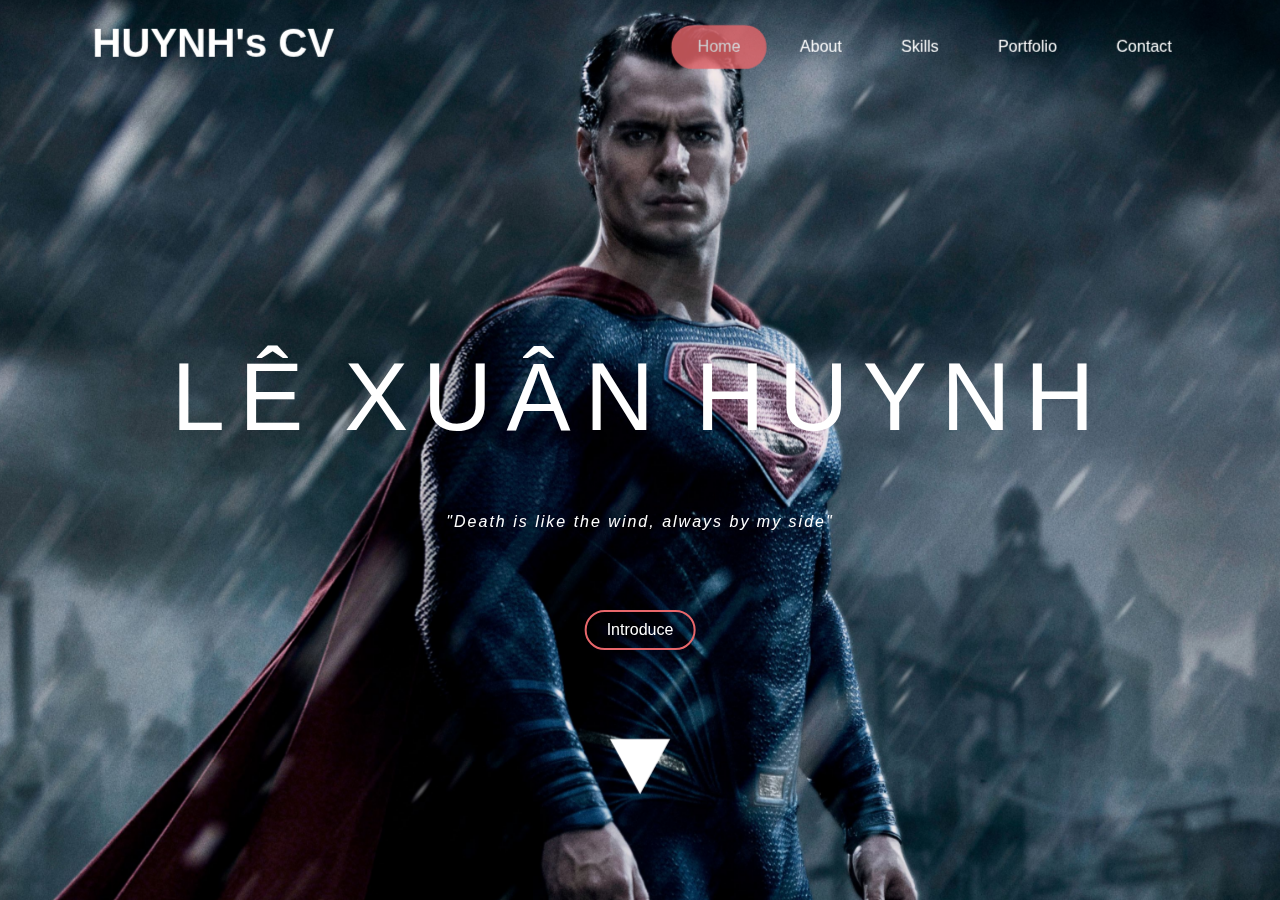
==== index.html @ 27d0b6aa "Update" ====
<!doctype html>
<html lang="en">

<head>
    <title>My Cv</title>
    <!-- Required meta tags -->
    <meta charset="utf-8">
    <meta name="viewport" content="width=device-width, initial-scale=1, shrink-to-fit=no">
    <link rel="shortcut icon" type="image/png"
        href="https://yt3.ggpht.com/ytc/AAUvwng1mEXQg8LrH_cyD7ntn_5B87gG-hlyP-q6hOZ5Lg=s176-c-k-c0x00ffffff-no-rj-mo">
    <link rel="stylesheet" href="https://maxcdn.bootstrapcdn.com/font-awesome/4.7.0/css/font-awesome.min.css">
    <!-- Bootstrap CSS -->
    <link rel="stylesheet" href="https://maxcdn.bootstrapcdn.com/bootstrap/4.3.1/css/bootstrap.min.css">
    <link rel="stylesheet" href="./assets/css/main.css">



    <style>
        /* width */
        ::-webkit-scrollbar {
            width: 9px;
        }

        /* Track */
        ::-webkit-scrollbar-track {
            box-shadow: inset 0 0 5px grey;
            border-radius: 10px;
        }

        /* Handle */
        ::-webkit-scrollbar-thumb {
            background: #e8676b;
            border-radius: 5px;
        }

        /* Handle on hover */
        ::-webkit-scrollbar-thumb:hover {
            background: #b30000;
        }

        #toTop:active {
            background-color: #555;
        }

        #toTop.show {
            opacity: 1;
            visibility: visible;
            right: 40px;
            background-color: transparent;
        }


        /* nav */
        #narbar {
            position: fixed;
            top: -200px;
            opacity: 0;
            visibility: hidden;
            transition: all 0.5s;
            display: flex;
            justify-content: space-around;

        }

        #narbar h2 {
            margin-top: .5rem;
            display: flex;
            align-items: center;
            padding-left: 100px;

        }

        #narbar ul {
            margin-top: 1rem;
            padding-right: 100px;
        }

        #narbar ul li {
            list-style: none;
            float: left;
            margin-left: 30px;
        }

        #narbar ul li a {
            /* display: inline-block; */
            /* margin-left: 30px; */
            color: gray;
            font-size: 14px;
            transition: all 0.3s; 
        }

        #narbar ul li a:hover {
            color: #38DCC8;
        }

        #narbar ul li a.active {
            /* border-bottom: 2px solid white; */
            color: #38DCC8;
        }

        /* .page-section {
            height: 300px;
            width: 50%;
            margin-left: 35%;
            margin-top: 5%;
            padding: 3em;
            background: linear-gradient(45deg, #43cea2 10%, #185a9d 90%);
            color: white;
            box-shadow: 0px 3px 10px 0px rgba(0, 0, 0, 0.5);
        } */



        #narbar.show {
            top: 0;
            opacity: 1;
            visibility: visible;
        }
    </style>
</head>

<body>

    <div id="main">
        <div id="top" class="n11 page-section"></div>


        <!-- <div class="jarallax team2" style="background-image:url(./91480c79dcdb86fff74484c9aa607c8a.jpg);"> -->
        <!-- <div class="team-dot h-100"> -->
        <!-- <div> -->
        <header id="" class="jarallax team2 "
            style="background-image:url(./assets/images/2797c870a7a4f11364b8851db24fbaa9.jpg);">
            <div class="header container">
                <div class="logo">
                    <h1 id="brand"><a class="" href="index.html" style="font-weight: bold;">HUYNH's CV</a>
                    </h1>
                </div>
                <nav class="nav navbar-default">
                    <ul class="nav navbar-nav">
                        <li class="active"><a href="index.html" class="active" id="nav0">Home</a></li>
                        <li><a class="" id="nav1">About</a></li>
                        <li><a class="" id="nav2">Skills</a></li>
                        <li><a class="" id="nav3">Portfolio</a>
                        </li>
                        <li><a class="" id="nav4">Contact</a></li>
                    </ul>
                </nav>
            </div>

            <a href="#about">
                <div class="down"></div>
            </a>
        </header>
        <div class="slogan">
            <!-- <h1>BEST YASUO</h1> -->
            <p class="" style="line-height:1.2em;"><span style="letter-spacing:0.15em;">Lê</span><span
                    style="letter-spacing:0em;"> </span><span style="letter-spacing:0.15em;">Xuân</span><span
                    style="letter-spacing:0em;">
                </span><span style="letter-spacing:0.15em;">Huynh</span></p>


        </div>

        <div class="readmore">
            <p class="say" style="font-style: italic;">"Death is like the wind, always by my side"</p>

            <a type="button" data-toggle="modal" data-target="#exampleModal">
                Introduce
            </a>
        </div>


        <!-- </div> -->

        <!-- </div> -->


        <!-- </div> -->


        <section class="">


            <div class="">
                <div id="about" class="n12 page-section">
                    <div class="container">
                        <div class="row"
                            style="background-image: url(assets/images/2020704f3dff-a9e0-4f6e-a708-579ed6a3775a.webp);">
                            <div class="col-md-2 col-sm col"></div>

                            <div class="col-md-4 col-sm-12 col-12">
                                <div class="square1 mx-auto">
                                    <h2>About</h2>
                                    <h2>Me!</h2>
                                </div>
                            </div>
                            <!-- <div class="col-1"></div> -->
                            <div class="col-md-4 col-sm-12 col-12 ">
                                <div class="square2 mx-auto">
                                    <div class="text">

                                        <p>Xin chào! Tôi là Lê Xuân Huynh. I am a Fresher Web Developer. Mong muốn trở
                                            thành
                                            một Web Developer của công ty để nâng cao kinh nghiệm xây dựng website thỏa
                                            mãn đam mê. Học hỏi tích lũy kinh nghiệm khả năng từ các Anh/Chị trong công
                                            ty. Mong muốn trở thành nhân viên chính thức trong công ty và đem về cho
                                            công ty 1 tỉ đô lợi nhuận với thời gian
                                            ngắn nhất.</p>

                                    </div>

                                </div>
                            </div>
                            <div class="col-md-2 col-sm col"></div>

                        </div>
                    </div>

                </div>


                <div class="jarallax team1" style="background-image:url(assets/images/GLUviaz.jpg);">
                    <div class="team-dot" style="padding-bottom: 80px;">
                        <div id="skills" class="n13 page-section">
                            <h2 id="" class=" text-center d-inline-block">My Skills</h2>
                            <div class="container-fluid">

                                <div class="row m-0 p-0">
                                    <div class="col-md-1"></div>
                                    <div class="col-md-2 col-sm-12">
                                        <div class="square mx-auto">
                                            <img class="img-fluid" src="./assets/images/download.png" alt="">

                                            <div class="team-caption1 team-caption">

                                            </div>
                                            <span>HTML5</span>
                                            <figcaption></figcaption>

                                        </div>
                                    </div>
                                    <div class="col-md-2 col-sm-12">
                                        <div class="square mx-auto"><img style="transform: scale(1.19);"
                                                class="img-fluid" src="./assets/images/css3.svg" alt="">
                                            <div class="team-caption2 team-caption">

                                            </div><span>CSS3/SCSS</span>
                                            <figcaption></figcaption>
                                        </div>
                                    </div>
                                    <div class="col-md-2 col-sm-12">
                                        <div class="square mx-auto"><img class="img-fluid"
                                                src="./assets/images/js-logo.png" alt="">
                                            <div class="team-caption3 team-caption">

                                            </div><span>JAVASCRIPT</span>
                                            <figcaption></figcaption>
                                        </div>
                                    </div>
                                    <div class="col-md-2 col-sm-12">
                                        <div class="square mx-auto"><img class="img-fluid"
                                                src="./assets/images/jquery-logo-vertical_large_square.png" alt="">
                                            <div class="team-caption4 team-caption">


                                            </div><span>JQUERY</span>
                                            <figcaption></figcaption>


                                        </div>

                                    </div>
                                    <div class="col-md-2 col-sm-12">
                                        <div class="square mx-auto">
                                            <img class="img-fluid" src="./assets/images/bootstrap-stack.png" alt=""
                                                style="transform: scale(2);">

                                            <div class="team-caption6 team-caption">

                                            </div>
                                            <span>BOOTSTRAP4</span>
                                            <figcaption></figcaption>

                                        </div>
                                    </div>


                                </div>
                                <div class="row m-0 p-0">
                                    <div class="col-md-1"></div>

                                    <div class="col-md-2 col-sm-12">
                                        <div class="square mx-auto"><img class="img-fluid"
                                                src="./assets/images/new-php-logo.svg" alt="">
                                            <div class="team-caption5 team-caption">
                                            </div><span>PHP</span>
                                            <figcaption></figcaption>
                                        </div>
                                    </div>
                                    <!-- <div class="col-md-1"></div> -->
                                    <div class="col-md-2 col-sm-12">
                                        <div class="square mx-auto"><img class="img-fluid"
                                                src="./assets/images/MySQL-logo-17DB4E5FD6-seeklogo.com.png" alt="">
                                            <div class="team-caption7 team-caption">

                                            </div><span>MYSQL</span>
                                            <figcaption></figcaption>
                                        </div>
                                    </div>
                                    <div class="col-md-2 col-sm-12">
                                        <div class="square mx-auto"><img class="img-fluid"
                                                src="./assets/images/44521256.png" alt="">
                                            <div class="team-caption8 team-caption">

                                            </div><span>CODEIGNITER3</span>
                                            <figcaption></figcaption>
                                        </div>
                                    </div>
                                    <div class="col-md-2 col-sm-12">
                                        <div class="square mx-auto"><img class="img-fluid"
                                                src="./assets/images/1200px-Laravel.svg.png" alt="">
                                            <div class="team-caption9 team-caption">


                                            </div><span>LARAVEL</span>
                                            <figcaption></figcaption>


                                        </div>
                                    </div>
                                    <div class="col-md-2 col-sm-12">
                                        <div class="square mx-auto"><img class="img-fluid"
                                                src="./assets/images/1200px-React-icon.svg.png" alt=""
                                                style="transform: scale(1.6);">
                                            <div class="team-caption10 team-caption">


                                            </div><span>REACT JS</span>
                                            <figcaption></figcaption>


                                        </div>
                                    </div>
                                    <div class="col-md-1"></div>

                                </div>
                            </div>
                        </div>
                    </div>
                </div>
                <div id="portfolio" class="n14 page-section" style="background-color: black;">
                    <h2 id="" class="text-center">Portfolio</h2>
                    <div class="container">
                        <div class="agile-team-grids d-flex flex-row row">
                            <div class="col-md-3 col-sm-6 col-12 team-grid">
                                <div class="flip-container">
                                    <div class="flipper">
                                        <div class="front">
                                            <img src="t1.jpg" alt="" class="img-fluid" />
                                        </div>
                                        <div class="back">
                                            <h4>Project 1</h4>
                                            <p>Vestibulum </p>
                                            <div class="w3l-social">
                                                <ul>
                                                    <li><a href="#" title="Github"><i class="fa fa-github"></i></a></li>
                                                    <li><a href="#" title="Demo"><i class="fa fa-eye"></i></a></li>
                                                    <li><a href="#"><i class="fa fa-rss"></i></a></li>
                                                </ul>
                                            </div>
                                        </div>
                                    </div>
                                </div>
                            </div>
                            <div class="col-md-3  col-sm-6 col-12 team-grid">
                                <div class="flip-container">
                                    <div class="flipper">
                                        <div class="front">
                                            <img src="t2.jpg" alt="" />
                                        </div>
                                        <div class="back">
                                            <h4>Project 2</h4>
                                            <p>Quisque vitae</p>
                                            <div class="w3l-social">
                                                <ul>
                                                    <li><a href="#" title="Github"><i class="fa fa-github"></i></a></li>
                                                    <li><a href="#" title="Demo"><i class="fa fa-eye"></i></a></li>
                                                    <li><a href="#"><i class="fa fa-rss"></i></a></li>
                                                </ul>
                                            </div>
                                        </div>
                                    </div>
                                </div>
                            </div>
                            <div class="col-md-3  col-sm-6 col-12 team-grid">
                                <div class="flip-container">
                                    <div class="flipper">
                                        <div class="front">
                                            <img src="t3.jpg" alt="" />
                                        </div>
                                        <div class="back">
                                            <h4>Project 3</h4>
                                            <p>Nulla molestie</p>
                                            <div class="w3l-social">
                                                <ul>
                                                    <li><a href="#" title="Github"><i class="fa fa-github"></i></a></li>
                                                    <li><a href="#" title="Demo"><i class="fa fa-eye"></i></a></li>
                                                    <li><a href="#"><i class="fa fa-rss"></i></a></li>
                                                </ul>
                                            </div>
                                        </div>
                                    </div>
                                </div>
                            </div>
                            <div class="col-md-3  col-sm-6 col-12 team-grid">
                                <div class="flip-container">
                                    <div class="flipper">
                                        <div class="front">
                                            <img src="t4.jpg" alt="" />
                                        </div>
                                        <div class="back">
                                            <h4>Project 4</h4>
                                            <p>Aliquam non</p>
                                            <div class="w3l-social">
                                                <ul>
                                                    <li><a href="#" title="Github"><i class="fa fa-github"></i></a></li>
                                                    <li><a href="#" title="Demo"><i class="fa fa-eye"></i></a></li>
                                                    <li><a href="#"><i class="fa fa-rss"></i></a></li>
                                                </ul>
                                            </div>
                                        </div>
                                    </div>
                                </div>
                            </div>
                        </div>
                    </div>
                </div>
                <!-- <div class="jarallax team2" style="background-image:url(./assets/images/c6d27ee5d7b8e9024136153b9940ea47.jpg);">
                    <div class="team-dot h-100">

                    </div>


                </div> -->



                <div id="contact" class="n15 page-section">
                    <h1 id="" class="text-center">Contact</h1>
                </div>

            </div>

        </section>

        <!-- jarallax -->
        <div class="jarallax" id="">
        </div>




    </div>


    <div id="toTop">
        <a>
            <i class="fa fa-arrow-up" aria-hidden="true"></i>
        </a>
        <a id="button"></a>
    </div>

    <div>
        <nav class="nav bg-white w-100" id="narbar">
            <h2>HUYNH</h2>
            <ul class="menu">
                <li><a class="nav-link nn1" href="#top">Home</a></li>
                <li><a class="nav-link nn1" href="#about">About</a></li>
                <li><a class="nav-link nn1" href="#skills">Skills</a></li>
                <li><a class="nav-link nn1" href="#portfolio">Portfolio</a></li>
                <li><a class="nav-link nn1" href="#contact">Contact</a></li>
            </ul>
        </nav>
    </div>


    <footer>

    </footer>


    <!-- </main> -->




    <!-- <div id="back-to-top button" style="position: fixed;
    top: 90%;
    right: 50px;border: 1px solid red;padding:10px 10px;">
        <i class="fa fa-arrow-up" style="color: red;"></i>
    </div> -->

    <!-- modal -->
    <div class="modal fade" id="exampleModal" tabindex="-1" role="dialog" aria-labelledby="exampleModalLabel"
        aria-hidden="true">
        <div class="modal-dialog" role="document">
            <div class="modal-content">
                <div class="modal-header">
                    <h5 class="modal-title" id="exampleModalLabel">Super Man</h5>
                    <button type="button" class="close" data-dismiss="modal" aria-label="Close">
                        <span aria-hidden="true">&times;</span>
                    </button>
                </div>
                <div class="modal-body pb-1">
                    <div class="agileits-w3layouts-info">
                        <img class="img-fluid"
                            src="https://i.pinimg.com/originals/27/97/c8/2797c870a7a4f11364b8851db24fbaa9.jpg" alt="" />
                        <p class="m-0">I'm Huynh. And i am Super Man !</p>
                    </div>
                </div>
                <!-- <div class="modal-footer">
                    <button type="button" class="btn btn-secondary" data-dismiss="modal">Close</button>
                    <button type="button" class="btn btn-primary">Save changes</button>
                </div> -->
            </div>
        </div>
    </div>

    <!-- //modal -->

    <!-- Back to top button -->





    <!-- Optional JavaScript -->
    <!-- jQuery first, then Popper.js, then Bootstrap JS -->
    <script src="https://ajax.googleapis.com/ajax/libs/jquery/3.3.1/jquery.min.js"></script>
    <script src="https://cdnjs.cloudflare.com/ajax/libs/popper.js/1.14.7/umd/popper.min.js"></script>
    <script src="https://maxcdn.bootstrapcdn.com/bootstrap/4.3.1/js/bootstrap.min.js"></script>
    <script src="https://unpkg.com/jarallax@1/dist/jarallax.min.js"></script>
    <script src="./assets/js/main.js"></script>
    <script src="./assets/js/scrollActiveNav.js"></script>
    <script>
       

    </script>



</body>

</html>
---- assets/css/main.css ----
@import "parallax.css";
@import "style.css";
@import "flip.css";
@import "jarallax.css";
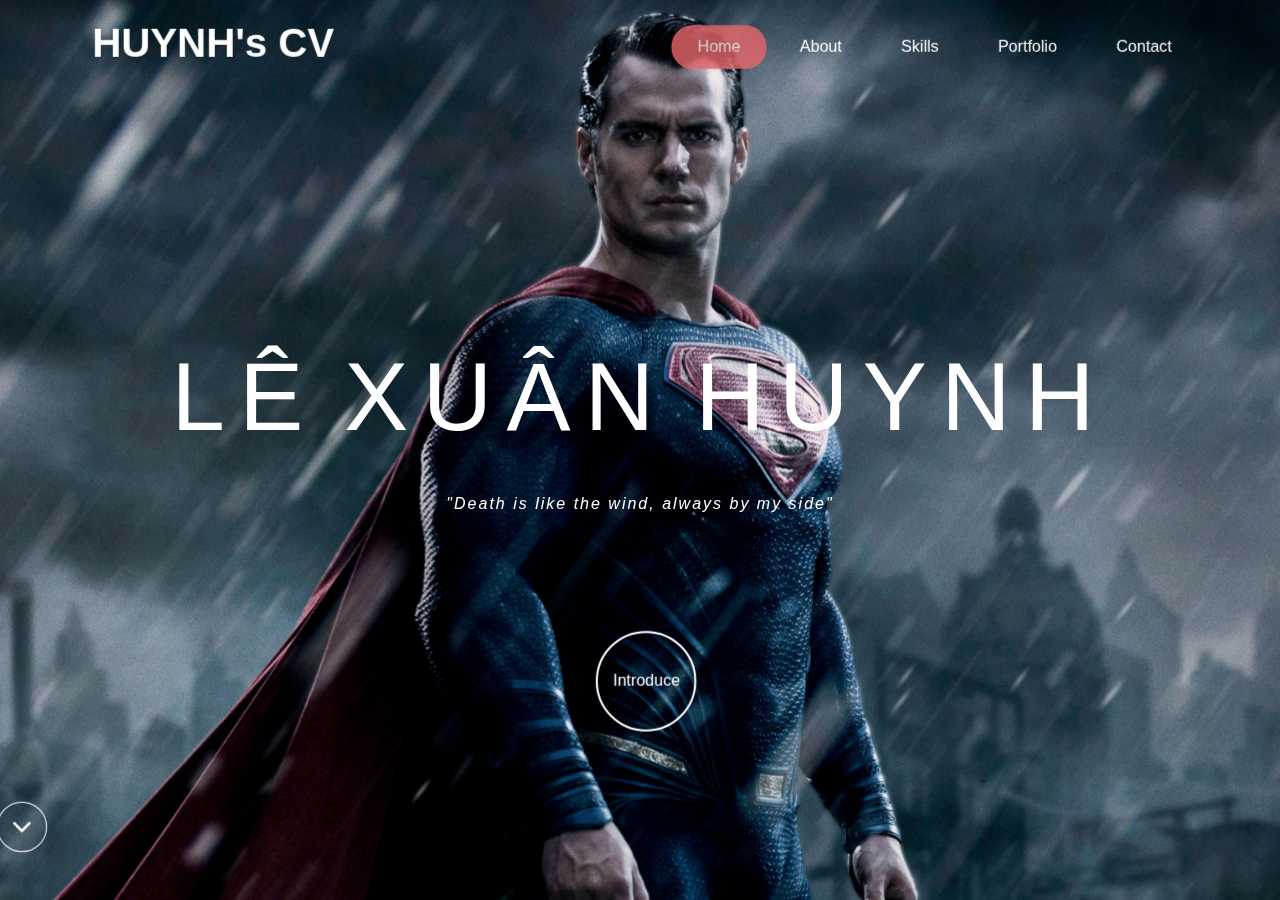
==== commit 577c94f9: "update" ====
--- a/index.html
+++ b/index.html
@@ -1,4 +1,4 @@
-<!doctype html>
+<!DOCTYPE html>
 <html lang="en">
 
 <head>
@@ -12,7 +12,9 @@
     <!-- Bootstrap CSS -->
     <link rel="stylesheet" href="https://maxcdn.bootstrapcdn.com/bootstrap/4.3.1/css/bootstrap.min.css">
     <link rel="stylesheet" href="./assets/css/main.css">
-
+    <link rel="preconnect" href="https://fonts.gstatic.com">
+    <link href="https://fonts.googleapis.com/css2?family=Mulish:wght@300&display=swap" rel="stylesheet">
+    <link rel="stylesheet" href="./assets/css/animate.css" />
 
 
     <style>
@@ -53,13 +55,14 @@
         /* nav */
         #narbar {
             position: fixed;
-            top: -200px;
+            top: -100px;
             opacity: 0;
             visibility: hidden;
             transition: all 0.5s;
             display: flex;
             justify-content: space-around;
-
+            border-bottom: 1px solid rgba(0, 0, 0, .03);
+            /* border-bottom-color: ; */
         }
 
         #narbar h2 {
@@ -86,7 +89,7 @@
             /* margin-left: 30px; */
             color: gray;
             font-size: 14px;
-            transition: all 0.3s; 
+            transition: all 0.3s;
         }
 
         #narbar ul li a:hover {
@@ -116,6 +119,94 @@
             opacity: 1;
             visibility: visible;
         }
+
+        hr {
+            position: relative;
+            height: 1px;
+            background: white;
+            border: none;
+            outline: none;
+            margin: 3em 3em 5em;
+            bottom: 425px;
+        }
+
+        hr:before {
+            content: attr(data-symbol);
+            position: absolute;
+            top: 0;
+            left: 50%;
+            background: black;
+            color: white;
+            padding: 0.5em 3em;
+            transform: translate(-50%, -50%);
+        }
+
+        hr#nine:before {
+            /* border: 1px solid white; */
+            padding: 1em 1.25em;
+            background-color: transparent;
+            /* border-radius: 50%; */
+        }
+
+        .block {
+            display: flex;
+            align-items: center;
+            justify-content: center;
+            color: white;
+            border-radius: 100%;
+            position: absolute;
+            left: 46.6%;
+            bottom: 170px;
+            margin: 300px auto 0;
+            width: 100px;
+            height: 100px;
+            background: none;
+            border: 2px solid white;
+        }
+
+
+
+        .block:hover::after,
+        .block:hover::before {
+            content: '';
+            position: absolute;
+            left: -2px;
+            top: -2px;
+            border-radius: 100%;
+            background: linear-gradient(45deg, #fb0094, #0000ff, #00ff00, #ffff00, #ff0000, #fb0094,
+                    #0000ff, #00ff00, #ffff00, #ff0000);
+            background-size: 400%;
+            width: calc(100% + 4px);
+            height: calc(100% + 4px);
+            z-index: -1;
+            animation: steam 20s linear infinite;
+        }
+
+        .block:hover {
+            border: none;
+            background-color: black;
+
+        }
+
+        .block:hover::after {
+            /* filter: blur(50px); */
+        }
+
+
+        @keyframes steam {
+            0% {
+                background-position: 0 0;
+            }
+
+            50% {
+                background-position: 400% 0;
+            }
+
+            100% {
+                background-position: 0 0;
+            }
+        }
+        
     </style>
 </head>
 
@@ -128,7 +219,7 @@
         <!-- <div class="jarallax team2" style="background-image:url(./91480c79dcdb86fff74484c9aa607c8a.jpg);"> -->
         <!-- <div class="team-dot h-100"> -->
         <!-- <div> -->
-        <header id="" class="jarallax team2 "
+        <header id="" class="jarallax team2"
             style="background-image:url(./assets/images/2797c870a7a4f11364b8851db24fbaa9.jpg);">
             <div class="header container">
                 <div class="logo">
@@ -145,11 +236,40 @@
                         <li><a class="" id="nav4">Contact</a></li>
                     </ul>
                 </nav>
+                <label for="chk" class="show-menu-btn">
+                    <i class="fa fa-bars" aria-hidden="true"></i>
+                </label>
+
+                <input type="checkbox" class="form-check-input" name="" id="chk">
+
+
+                <nav class="nav justify-content-center" id="navbar-alt">
+                    <a class="nav-link" id="alt0" style="padding-top: 1rem;">Home</a>
+                    <a class="nav-link" id="alt1" >About</a>
+                    <a class="nav-link" id="alt2" >Skills</a>
+                    <a class="nav-link" id="alt3" >Portfolio</a>
+                    <a class="nav-link" id="alt4" style="padding-bottom: 1rem;">Contact</a>
+                </nav>
             </div>
-
             <a href="#about">
+                <div class="animated downn bounce infinite text-center slow"
+                    style="animation-duration: 2s;position: absolute;bottom:50px;">
+                    <i class="fa fa-angle-down" aria-hidden="true" style="color: #FFFFFF;
+                    font-size: 2em;
+                    border: solid 1px #FFFFFF;
+                    width: 50px;
+                    height: 50px;
+                    padding: .25em 0 0 0;
+                    border-radius: 50%;"></i>
+                </div>
+            </a>
+            <div type="button" data-toggle="modal" data-target="#exampleModal" class="block">
+                Introduce
+            </div>
+            <!-- <a href="#about">
                 <div class="down"></div>
-            </a>
+            </a> -->
+
         </header>
         <div class="slogan">
             <!-- <h1>BEST YASUO</h1> -->
@@ -159,14 +279,20 @@
                 </span><span style="letter-spacing:0.15em;">Huynh</span></p>
 
 
+
         </div>
+
+        <!-- <hr id="nine" data-symbol="‡"> -->
+
+        <!-- <div id="box" class="box"
+            style="width: 50px; height: 50px;background-color: white;clip-path: polygon(50% 100%, 0 0, 100% 0);">
+        </div> -->
 
         <div class="readmore">
             <p class="say" style="font-style: italic;">"Death is like the wind, always by my side"</p>
 
-            <a type="button" data-toggle="modal" data-target="#exampleModal">
-                Introduce
-            </a>
+
+            <!-- <div class="block"></div> -->
         </div>
 
 
@@ -182,24 +308,26 @@
 
 
             <div class="">
-                <div id="about" class="n12 page-section">
+                <div id="about" class="n12 page-section"
+                    style="background: radial-gradient(100% 100% at top, transparent 0%, #38dcc8 51%);">
                     <div class="container">
                         <div class="row"
                             style="background-image: url(assets/images/2020704f3dff-a9e0-4f6e-a708-579ed6a3775a.webp);">
-                            <div class="col-md-2 col-sm col"></div>
-
-                            <div class="col-md-4 col-sm-12 col-12">
+                            <div class="col-lg-2 col-sm col-md-0"></div>
+
+                            <div class="col-md-6 col-lg-4 col-sm-12 col-12">
                                 <div class="square1 mx-auto">
                                     <h2>About</h2>
                                     <h2>Me!</h2>
                                 </div>
                             </div>
                             <!-- <div class="col-1"></div> -->
-                            <div class="col-md-4 col-sm-12 col-12 ">
+                            <div class="col-md-6 col-lg-4 col-sm-12 col-12 ">
                                 <div class="square2 mx-auto">
                                     <div class="text">
 
-                                        <p>Xin chào! Tôi là Lê Xuân Huynh. I am a Fresher Web Developer. Mong muốn trở
+                                        <p style="font-style: italic;">Xin chào! Tôi là Lê Xuân Huynh. I am a Fresher
+                                            Web Developer. Mong muốn trở
                                             thành
                                             một Web Developer của công ty để nâng cao kinh nghiệm xây dựng website thỏa
                                             mãn đam mê. Học hỏi tích lũy kinh nghiệm khả năng từ các Anh/Chị trong công
@@ -211,7 +339,7 @@
 
                                 </div>
                             </div>
-                            <div class="col-md-2 col-sm col"></div>
+                            <div class="col-lg-2 col-sm col-md-0"></div>
 
                         </div>
                     </div>
@@ -220,16 +348,16 @@
 
 
                 <div class="jarallax team1" style="background-image:url(assets/images/GLUviaz.jpg);">
-                    <div class="team-dot" style="padding-bottom: 80px;">
+                    <div class="team-dot" style="padding-bottom: 100px;">
                         <div id="skills" class="n13 page-section">
-                            <h2 id="" class=" text-center d-inline-block">My Skills</h2>
+                            <h2 id="" class="text-center d-inline-block">My Skills</h2>
                             <div class="container-fluid">
 
                                 <div class="row m-0 p-0">
-                                    <div class="col-md-1"></div>
-                                    <div class="col-md-2 col-sm-12">
+                                    <!-- <div class="col-md-1"></div> -->
+                                    <div class="col-sm-6 col-md-2 col-lg-2 cc">
                                         <div class="square mx-auto">
-                                            <img class="img-fluid" src="./assets/images/download.png" alt="">
+                                            <img class="img-fluid" src="./assets/images/download.png" alt="" width="150" height="150">
 
                                             <div class="team-caption1 team-caption">
 
@@ -239,27 +367,27 @@
 
                                         </div>
                                     </div>
-                                    <div class="col-md-2 col-sm-12">
-                                        <div class="square mx-auto"><img style="transform: scale(1.19);"
-                                                class="img-fluid" src="./assets/images/css3.svg" alt="">
+                                    <div class="col-sm-6 col-md-2 col-lg-2">
+                                        <div class="square mx-auto"><img style="/*transform: scale(1.19);*/"
+                                                class="img-fluid" src="./assets/images/css3.svg" alt="" width="150" height="150">
                                             <div class="team-caption2 team-caption">
 
                                             </div><span>CSS3/SCSS</span>
                                             <figcaption></figcaption>
                                         </div>
                                     </div>
-                                    <div class="col-md-2 col-sm-12">
+                                    <div class="col-sm-6 col-md-2 col-lg-2">
                                         <div class="square mx-auto"><img class="img-fluid"
-                                                src="./assets/images/js-logo.png" alt="">
+                                                src="./assets/images/js-logo.png" alt="" width="150" height="150">
                                             <div class="team-caption3 team-caption">
 
                                             </div><span>JAVASCRIPT</span>
                                             <figcaption></figcaption>
                                         </div>
                                     </div>
-                                    <div class="col-md-2 col-sm-12">
+                                    <div class="col-sm-6 col-md-2 col-lg-2">
                                         <div class="square mx-auto"><img class="img-fluid"
-                                                src="./assets/images/jquery-logo-vertical_large_square.png" alt="">
+                                                src="./assets/images/jquery-logo-vertical_large_square.png" alt="" width="150" height="150">
                                             <div class="team-caption4 team-caption">
 
 
@@ -270,10 +398,10 @@
                                         </div>
 
                                     </div>
-                                    <div class="col-md-2 col-sm-12">
+                                    <div class="col-sm-6 col-md-2 col-lg-2">
                                         <div class="square mx-auto">
                                             <img class="img-fluid" src="./assets/images/bootstrap-stack.png" alt=""
-                                                style="transform: scale(2);">
+                                                style="/*transform: scale(2);*/" width="150" height="150">
 
                                             <div class="team-caption6 team-caption">
 
@@ -283,42 +411,46 @@
 
                                         </div>
                                     </div>
-
-
-                                </div>
-                                <div class="row m-0 p-0">
-                                    <div class="col-md-1"></div>
-
-                                    <div class="col-md-2 col-sm-12">
+                                    <!-- <div class="col-md-1 col-sm-0"></div> -->
+                                    <!-- <div class="col-md-1"></div> -->
+
+                                    
+
+
+                                <!-- </div> -->
+                                <!-- <div class="row m-0 p-0"> -->
+                                    
+                                    <!-- <div class="col-md-1 cil-sm-0"></div> -->
+                                    <div class="col-sm-6 col-md-2 col-lg-2 cc">
                                         <div class="square mx-auto"><img class="img-fluid"
-                                                src="./assets/images/new-php-logo.svg" alt="">
+                                                src="./assets/images/new-php-logo.svg" alt="" width="150" height="150">
                                             <div class="team-caption5 team-caption">
                                             </div><span>PHP</span>
                                             <figcaption></figcaption>
                                         </div>
                                     </div>
                                     <!-- <div class="col-md-1"></div> -->
-                                    <div class="col-md-2 col-sm-12">
+                                    <div class="col-sm-6 col-md-2 col-lg-2">
                                         <div class="square mx-auto"><img class="img-fluid"
-                                                src="./assets/images/MySQL-logo-17DB4E5FD6-seeklogo.com.png" alt="">
+                                                src="./assets/images/MySQL-logo-17DB4E5FD6-seeklogo.com.png" alt="" width="150" height="150">
                                             <div class="team-caption7 team-caption">
 
                                             </div><span>MYSQL</span>
                                             <figcaption></figcaption>
                                         </div>
                                     </div>
-                                    <div class="col-md-2 col-sm-12">
+                                    <div class="col-sm-6 col-md-2 col-lg-2">
                                         <div class="square mx-auto"><img class="img-fluid"
-                                                src="./assets/images/44521256.png" alt="">
+                                                src="./assets/images/44521256.png" alt="" width="150" height="150">
                                             <div class="team-caption8 team-caption">
 
                                             </div><span>CODEIGNITER3</span>
                                             <figcaption></figcaption>
                                         </div>
                                     </div>
-                                    <div class="col-md-2 col-sm-12">
+                                    <div class="col-sm-6 col-md-2 col-lg-2">
                                         <div class="square mx-auto"><img class="img-fluid"
-                                                src="./assets/images/1200px-Laravel.svg.png" alt="">
+                                                src="./assets/images/1200px-Laravel.svg.png" alt="" width="150" height="150">
                                             <div class="team-caption9 team-caption">
 
 
@@ -328,10 +460,10 @@
 
                                         </div>
                                     </div>
-                                    <div class="col-md-2 col-sm-12">
+                                    <div class="col-sm-6 col-md-2 col-lg-2">
                                         <div class="square mx-auto"><img class="img-fluid"
                                                 src="./assets/images/1200px-React-icon.svg.png" alt=""
-                                                style="transform: scale(1.6);">
+                                                style="/*transform: scale(1.6);*/" width="150" height="150">
                                             <div class="team-caption10 team-caption">
 
 
@@ -341,7 +473,7 @@
 
                                         </div>
                                     </div>
-                                    <div class="col-md-1"></div>
+                                    <div class="col-sm-1"></div>
 
                                 </div>
                             </div>
@@ -352,11 +484,11 @@
                     <h2 id="" class="text-center">Portfolio</h2>
                     <div class="container">
                         <div class="agile-team-grids d-flex flex-row row">
-                            <div class="col-md-3 col-sm-6 col-12 team-grid">
+                            <div class="col-md-3 col-sm-6  team-grid">
                                 <div class="flip-container">
                                     <div class="flipper">
                                         <div class="front">
-                                            <img src="t1.jpg" alt="" class="img-fluid" />
+                                            <img class="img-fluid" src="t1.jpg" alt="" class="img-fluid" />
                                         </div>
                                         <div class="back">
                                             <h4>Project 1</h4>
@@ -371,12 +503,13 @@
                                         </div>
                                     </div>
                                 </div>
-                            </div>
-                            <div class="col-md-3  col-sm-6 col-12 team-grid">
+                                <h2>1</h2>
+                            </div>
+                            <div class="col-md-3  col-sm-6  team-grid">
                                 <div class="flip-container">
                                     <div class="flipper">
                                         <div class="front">
-                                            <img src="t2.jpg" alt="" />
+                                            <img class="img-fluid" src="t2.jpg" alt="" />
                                         </div>
                                         <div class="back">
                                             <h4>Project 2</h4>
@@ -391,12 +524,13 @@
                                         </div>
                                     </div>
                                 </div>
-                            </div>
-                            <div class="col-md-3  col-sm-6 col-12 team-grid">
+                                <h2>2</h2>
+                            </div>
+                            <div class="col-md-3  col-sm-6  team-grid">
                                 <div class="flip-container">
                                     <div class="flipper">
                                         <div class="front">
-                                            <img src="t3.jpg" alt="" />
+                                            <img class="img-fluid" src="t3.jpg" alt="" />
                                         </div>
                                         <div class="back">
                                             <h4>Project 3</h4>
@@ -411,12 +545,13 @@
                                         </div>
                                     </div>
                                 </div>
-                            </div>
-                            <div class="col-md-3  col-sm-6 col-12 team-grid">
+                                <h2>3</h2>
+                            </div>
+                            <div class="col-md-3  col-sm-6  team-grid">
                                 <div class="flip-container">
                                     <div class="flipper">
                                         <div class="front">
-                                            <img src="t4.jpg" alt="" />
+                                            <img class="img-fluid" src="t4.jpg" alt="" />
                                         </div>
                                         <div class="back">
                                             <h4>Project 4</h4>
@@ -431,6 +566,7 @@
                                         </div>
                                     </div>
                                 </div>
+                                <h2>4</h2>
                             </div>
                         </div>
                     </div>
@@ -446,7 +582,56 @@
 
 
                 <div id="contact" class="n15 page-section">
-                    <h1 id="" class="text-center">Contact</h1>
+                    <h2 id="" class="text-center">Get In Touch</h2>
+                    <div class="container">
+                        <div class="row r1">
+                            <div class="col-md-6 left">
+                                <h4>GET IN TOUCH</h4>
+                                <br>
+                                <p>Pellentesque eget mi nec est tincidunt accumsan. Proin fermentum dignissim justo, vel
+                                    euismod justo sodales vel. In non condimentum mauris. Maecenas condimentum interdum
+                                    lacus, ac varius nisl dignissim ac. Vestibulum euismod est risus, quis convallis
+                                    nisi tincidunt eget. Sed ultricies congue lacus at fringilla.</p>
+                                <ul>
+                                    <li><i class="fa fa-phone" aria-hidden="true"></i> <span>+84 098392430</span></li>
+                                    <li><i class="fa fa-phone fa-envelope" aria-hidden="true"></i> <span><a
+                                                href="mailto:huynhlx62@wru.vn">Huynhlx62@wru.vn</a></span></li>
+                                    <li><i class="fa fa-map-marker" aria-hidden="true"></i> <span>Tổ 4, Phường Cự Khối,
+                                            Quận Long Biên, Hà Nội.</span></li>
+                                </ul>
+                            </div>
+                            <div class="col-md-6 right">
+                                <h4>FIND ME HERE</h4>
+                                <div><iframe
+                                        src="https://www.google.com/maps/embed?pb=!1m18!1m12!1m3!1d14898.664546884584!2d105.893161278786!3d21.006016076169573!2m3!1f0!2f0!3f0!3m2!1i1024!2i768!4f13.1!3m3!1m2!1s0x3135a9313eaa46f9%3A0xbaf6693480b5ecac!2zQ-G7sSBLaOG7kWksIExvbmcgQmnDqm4sIEjDoCBO4buZaSwgVmnhu4d0IE5hbQ!5e0!3m2!1svi!2s!4v1607324323015!5m2!1svi!2s"
+                                        width="100%" height="350" frameborder="0" style="border:0;" allowfullscreen=""
+                                        aria-hidden="false" tabindex="0"></iframe>
+                                </div>
+                            </div>
+
+                        </div>
+                        <div class="row r2">
+                            <div class="col-12">
+                                <ul style="margin-top: 1rem;padding: 0;">
+                                    <li><img alt="Facebook"
+                                            src="https://static.wixstatic.com/media/d3470ec8ca26475da4b228f0199b5d3d.png/v1/fill/w_25,h_25,al_c,q_85,usm_0.66_1.00_0.01/d3470ec8ca26475da4b228f0199b5d3d.webp"
+                                            style="width: 20px; height: 20px; object-fit: cover;"></li>
+                                    <li><img alt="Twitter"
+                                            src="https://static.wixstatic.com/media/7177d158c36d432b93f51e54f80e2f3c.png/v1/fill/w_25,h_25,al_c,q_85,usm_0.66_1.00_0.01/7177d158c36d432b93f51e54f80e2f3c.webp"
+                                            style="width: 20px; height: 20px; object-fit: cover;"></li>
+                                    <li><img alt="Instagram"
+                                            src="https://static.wixstatic.com/media/d7ffe259c9e54f59837481b3dd0130eb.png/v1/fill/w_25,h_25,al_c,q_85,usm_0.66_1.00_0.01/d7ffe259c9e54f59837481b3dd0130eb.webp"
+                                            style="width: 20px; height: 20px; object-fit: cover;"></li>
+                                    <li><img alt="YouTube"
+                                            src="https://static.wixstatic.com/media/af037f3cc11741d1ada5c7f70d1074bf.png/v1/fill/w_25,h_25,al_c,q_85,usm_0.66_1.00_0.01/af037f3cc11741d1ada5c7f70d1074bf.webp"
+                                            style="width: 20px; height: 20px; object-fit: cover;"></li>
+                                    <li><i class="fa fa-github" aria-hidden="true"
+                                            style="font-size: 17px; object-fit: cover;color: #9A9A9A;padding-top: 6px;"></i>
+                                    </li>
+                                </ul>
+                            </div>
+                        </div>
+                    </div>
                 </div>
 
             </div>
@@ -457,7 +642,10 @@
         <div class="jarallax" id="">
         </div>
 
-
+        <div class="footer text-center">
+
+            <span>Copyright © 2020 created by Le Xuan Huynh</span>
+        </div>
 
 
     </div>
@@ -470,7 +658,7 @@
         <a id="button"></a>
     </div>
 
-    <div>
+    <div id="nav2">
         <nav class="nav bg-white w-100" id="narbar">
             <h2>HUYNH</h2>
             <ul class="menu">
@@ -484,9 +672,7 @@
     </div>
 
 
-    <footer>
-
-    </footer>
+
 
 
     <!-- </main> -->
@@ -543,7 +729,27 @@
     <script src="./assets/js/main.js"></script>
     <script src="./assets/js/scrollActiveNav.js"></script>
     <script>
-       
+        $(document).ready(function () {
+            $("#chk").change(function () {
+                if ($(this).is(':checked')) {
+                    // add the rest...
+                    $('#navbar-alt').slideDown('fast');
+
+                } else {
+                    $('#navbar-alt').slideUp('fast');
+                }
+            });
+            $(document).mouseup(function (e) {
+                var container = $("#navbar-alt");
+
+                // if the target of the click isn't the container nor a descendant of the container
+                if (!container.is(e.target) && container.has(e.target).length === 0) {
+                    container.slideUp('fast');
+                    $('#chk').prop('checked', false);
+                }
+            });
+        });
+
 
     </script>
 
